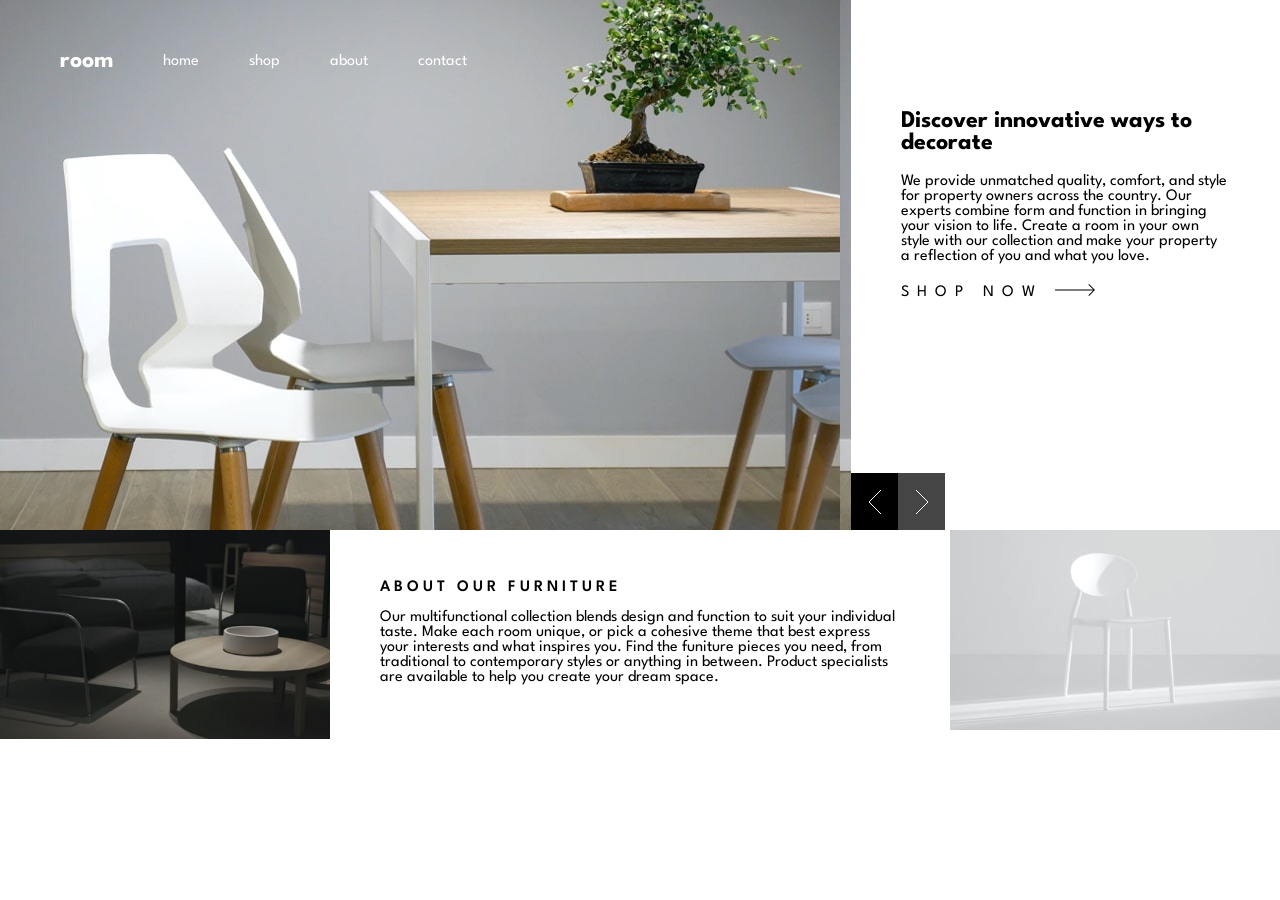
==== index.html @ 6a6491e8 "second commit" ====
<!DOCTYPE html>
<html lang="en">
<head>
    <meta charset="UTF-8">
    <meta http-equiv="X-UA-Compatible" content="IE=edge">
    <meta name="viewport" content="width=device-width, initial-scale=1.0">
    <title>Document</title>
    <link rel="stylesheet" href="class_assignment.css">
    <link rel="preconnect" href="https://fonts.googleapis.com">
    <link rel="preconnect" href="https://fonts.gstatic.com" crossorigin>
    <link href="https://fonts.googleapis.com/css2?family=League+Spartan&display=swap" rel="stylesheet">
</head>
<body>
    <section class="top">
        <div class="left">
            <nav>
                <h2 class="logo">room</h2>
                <ul>
                    <li><a href="">home</a></li>
                    <li><a href="">shop</a></li>
                    <li><a href="">about</a></li>
                    <li><a href="">contact</a></li>
                </ul>
            </nav>
        </div>
        <div class="right">
            <div class="heading">
                <h1 class="dicover">Discover innovative ways to decorate</h1>
                <p class="mission">We provide unmatched quality, comfort, and style for property owners across the country. Our experts combine form and function in bringing your vision to life. Create a room in your own style with our collection and make your property a reflection of you and what you love.</p>
                <p class="shop">SHOP NOW <img src="Image/icon-arrow.svg" alt=""></i></p>
            </div>
            <div class="angles">
                <img class="angle_left" src="Image/icon-angle-left.svg" alt="">
                <img class="angle_right" src="Image/icon-angle-right.svg" alt="">
            </div>
        </div>
    </section>
    <sectiion class="down">
        <div>
            <img src="Image/Black chair and table.jpg" alt="">
        </div>
        <div class="about">
            <h4 class="our">ABOUT OUR FURNITURE</h4>
            <p>Our multifunctional collection blends design and function to suit your individual taste. Make each room unique, or pick a cohesive theme that best express your interests and what inspires you. Find the funiture pieces you need, from traditional to contemporary styles or anything in between. Product specialists are available to help you create your dream space.</p>
        </div>
        <div class="white">
            <img src="Image/White chair.jpg" alt="">
        </div>
    </sectiion>
</body>
</html>
---- class_assignment.css ----
* {
    padding: 0;
    margin: 0;
    box-sizing: border-box;
}
:root {
    --Dark-Gray: hsl(0, 0%, 63%);
    --Black: hsl(0, 0%, 0%); 
    --White: hsl(0, 0%, 100%); 
    --Very_Dark_Gray: hsl(0, 0%, 27%);
}
body {
    font-family: 'League Spartan', sans-serif;
}
.top {
    display: flex;
}
.left {
    background: url(Image/white\ chair\ and\ table.jpg);
    min-width: 66.5%;
    height: 530px;
}
nav {
    display: flex;
    align-items: center;
    position: relative;
    left: 60px;
    top: 50px;
}
.logo {
    color: white;
    position: relative;
}
a {
    text-decoration: none;
    color: white;
}
a:hover {
    text-decoration: underline;
}

ul {
    list-style-type: none;
    display: flex;
}
nav li a {
    margin-left: 50px;
}
.right {
    min-width: 33.5%;
    height: 530px;
}
.heading {
    justify-content: center;
    align-items: center;
    align-content: center;
    margin: 110px 50px 0px 50px;
}
.shop {
    letter-spacing: 8px;
}
.angles {
    display: flex;
    position: absolute;
    top: 473px;
}
.angle_left {
    background-color: black;
    padding: 16.5px;
}
.angle_right {
    background-color: var(--Very_Dark_Gray);
    padding: 16.5px;
}
.mission, .shop {
    margin-top: 20px;
}
.down {
    display: flex;
    margin: 0;
}
.down img {
    max-width: 330px;
}
.about {
    align-items: center;
    padding: 50px 50px 0px 50px;
}
.our {
    margin-bottom: 15px;
    letter-spacing: 4px;
    font-weight: 600;
}
@media (max-width: 375px) {
    body {
        width: 100%;
        font-family: 'League Spartan', sans-serif;
    }
    .top {
        flex-direction: column;
    }
    .left {
        background: url(Image/White\ chair\ and\ table\ \(\ mobile\ view\).jpg);
        width: 100%;
        height: 360px;
    }
    nav {
        flex-wrap: wrap;
        position: unset;
    }
    .logo {
        top: 50px;
        left: 45%;
    }
    .angles {
        top: 310px;
        left: 274px;
        height: 50px;
    }
    .angle_left, .angle_right {
        background-color: var(--Black);
        width: 50px;
        padding: 18px;
    }
    .right {
        height: unset;
    }
    .heading{
        margin: 35px 30px 35px 30px;
    }
    .discover {
        font-weight: 700;
    }
    .down {
        flex-direction: column;
    }
    .down img {
        max-width: 100%;
    }
    .about {
        margin: 35px 30px 35px 30px;
        padding: unset;
        font-size: 12px;
    }
    .mission {
        font-size: 12px;
    }
    .our {
        font-weight: 600;
    }
    .shop {
        font-size: 14px;
        font-weight: 500;
    }
}
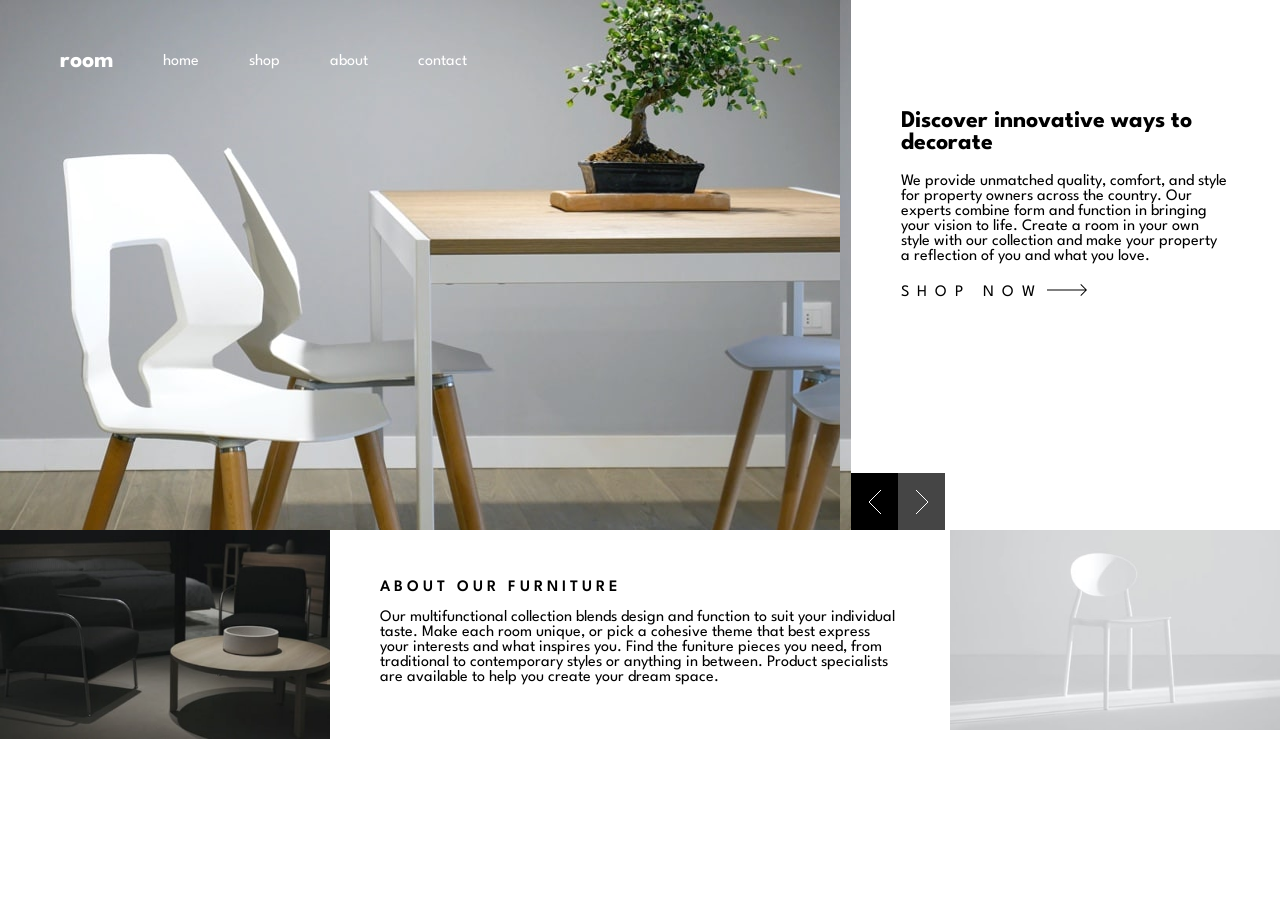
==== commit 26649bbb: "second commit" ====
--- a/index.html
+++ b/index.html
@@ -15,7 +15,7 @@
         <div class="left">
             <nav>
                 <h2 class="logo">room</h2>
-                <ul>
+                <ul class="list">
                     <li><a href="">home</a></li>
                     <li><a href="">shop</a></li>
                     <li><a href="">about</a></li>
@@ -27,7 +27,7 @@
             <div class="heading">
                 <h1 class="dicover">Discover innovative ways to decorate</h1>
                 <p class="mission">We provide unmatched quality, comfort, and style for property owners across the country. Our experts combine form and function in bringing your vision to life. Create a room in your own style with our collection and make your property a reflection of you and what you love.</p>
-                <p class="shop">SHOP NOW <img src="Image/icon-arrow.svg" alt=""></i></p>
+                <p class="shop"><a href="#">SHOP NOW</a> <img src="Image/icon-arrow.svg" alt=""></i></p>
             </div>
             <div class="angles">
                 <img class="angle_left" src="Image/icon-angle-left.svg" alt="">
@@ -37,14 +37,14 @@
     </section>
     <sectiion class="down">
         <div>
-            <img src="Image/Black chair and table.jpg" alt="">
+            <img class="black" src="Image/Black chair and table.jpg" alt="">
         </div>
         <div class="about">
             <h4 class="our">ABOUT OUR FURNITURE</h4>
             <p>Our multifunctional collection blends design and function to suit your individual taste. Make each room unique, or pick a cohesive theme that best express your interests and what inspires you. Find the funiture pieces you need, from traditional to contemporary styles or anything in between. Product specialists are available to help you create your dream space.</p>
         </div>
-        <div class="white">
-            <img src="Image/White chair.jpg" alt="">
+        <div>
+            <img class="white" src="Image/White chair.jpg" alt="">
         </div>
     </sectiion>
 </body>
--- a/class_assignment.css
+++ b/class_assignment.css
@@ -56,8 +56,9 @@
     align-content: center;
     margin: 110px 50px 0px 50px;
 }
-.shop {
+.shop a {
     letter-spacing: 8px;
+    color: #000;
 }
 .angles {
     display: flex;
@@ -91,36 +92,49 @@
     letter-spacing: 4px;
     font-weight: 600;
 }
-@media (max-width: 375px) {
+@media (max-width: 640px) {
     body {
         width: 100%;
         font-family: 'League Spartan', sans-serif;
+        position: relative;
     }
     .top {
         flex-direction: column;
     }
     .left {
         background: url(Image/White\ chair\ and\ table\ \(\ mobile\ view\).jpg);
-        width: 100%;
-        height: 360px;
+        background-size: 100% 100%;
+        height: 395px;
+        max-height: 615px;
     }
     nav {
-        flex-wrap: wrap;
+        flex-direction: column;
         position: unset;
+        align-items: unset;
+    }
+    nav li a {
+        justify-items: center;
+        margin: 0px 10px 0px 10px;
+    }
+    .list {
+        justify-content: center;
+        margin-top: 20px;
     }
     .logo {
-        top: 50px;
-        left: 45%;
+        text-align: center;
     }
     .angles {
-        top: 310px;
-        left: 274px;
+        position: absolute;
+        top: 345px;
+        left: 75.7%;
         height: 50px;
     }
     .angle_left, .angle_right {
         background-color: var(--Black);
         width: 50px;
         padding: 18px;
+        
+        
     }
     .right {
         height: unset;
@@ -133,12 +147,13 @@
     }
     .down {
         flex-direction: column;
+        margin: unset;
     }
     .down img {
         max-width: 100%;
     }
     .about {
-        margin: 35px 30px 35px 30px;
+        margin: 20px;
         padding: unset;
         font-size: 12px;
     }
@@ -152,4 +167,7 @@
         font-size: 14px;
         font-weight: 500;
     }
+      .black, .white {
+        width: 100%;
+    }
 }
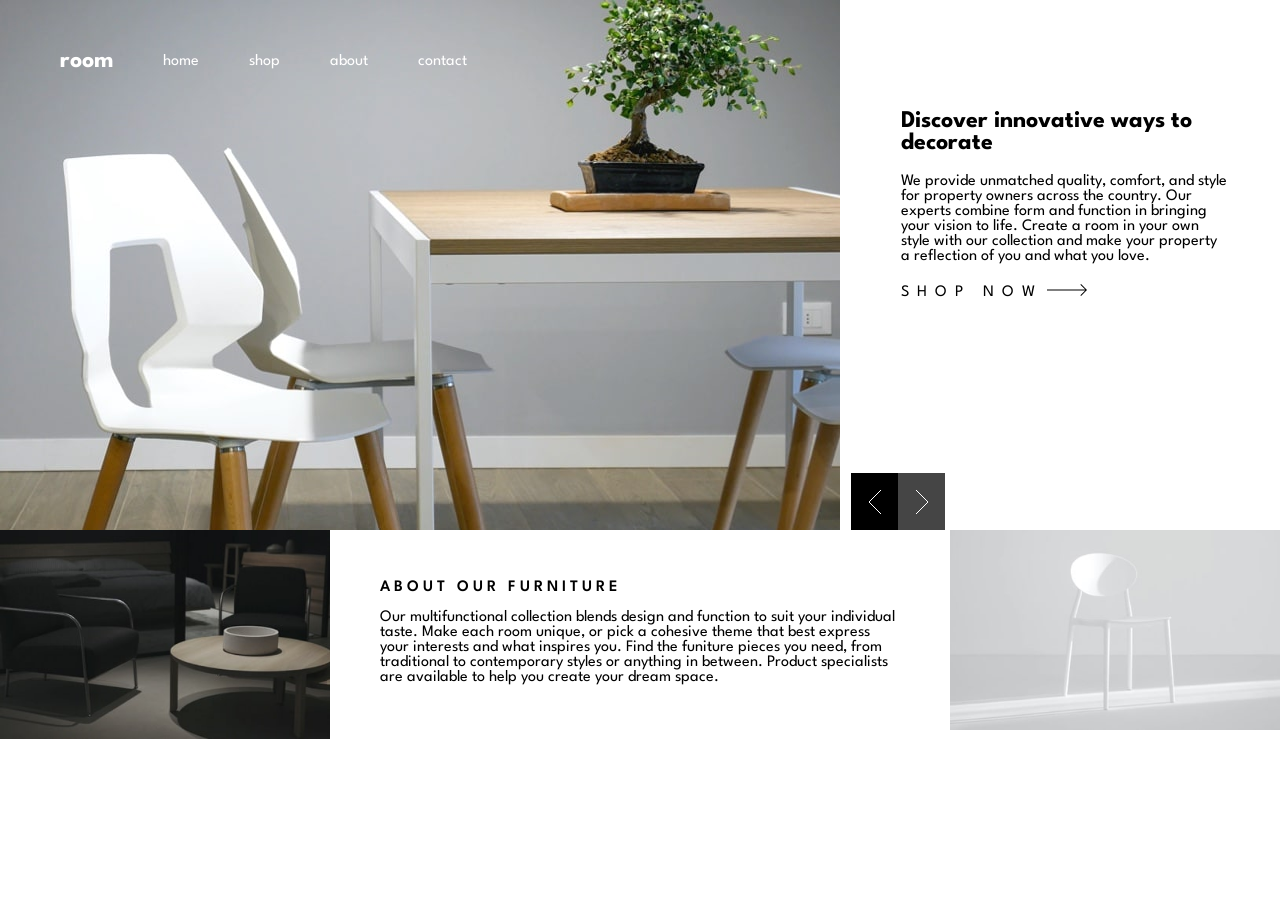
==== commit 06fedaf6: "third commit" ====
--- a/index.html
+++ b/index.html
@@ -4,7 +4,7 @@
     <meta charset="UTF-8">
     <meta http-equiv="X-UA-Compatible" content="IE=edge">
     <meta name="viewport" content="width=device-width, initial-scale=1.0">
-    <title>Document</title>
+    <title>Furniture House</title>
     <link rel="stylesheet" href="class_assignment.css">
     <link rel="preconnect" href="https://fonts.googleapis.com">
     <link rel="preconnect" href="https://fonts.gstatic.com" crossorigin>
--- a/class_assignment.css
+++ b/class_assignment.css
@@ -19,6 +19,7 @@
     background: url(Image/white\ chair\ and\ table.jpg);
     min-width: 66.5%;
     height: 530px;
+    background-repeat: no-repeat;
 }
 nav {
     display: flex;
